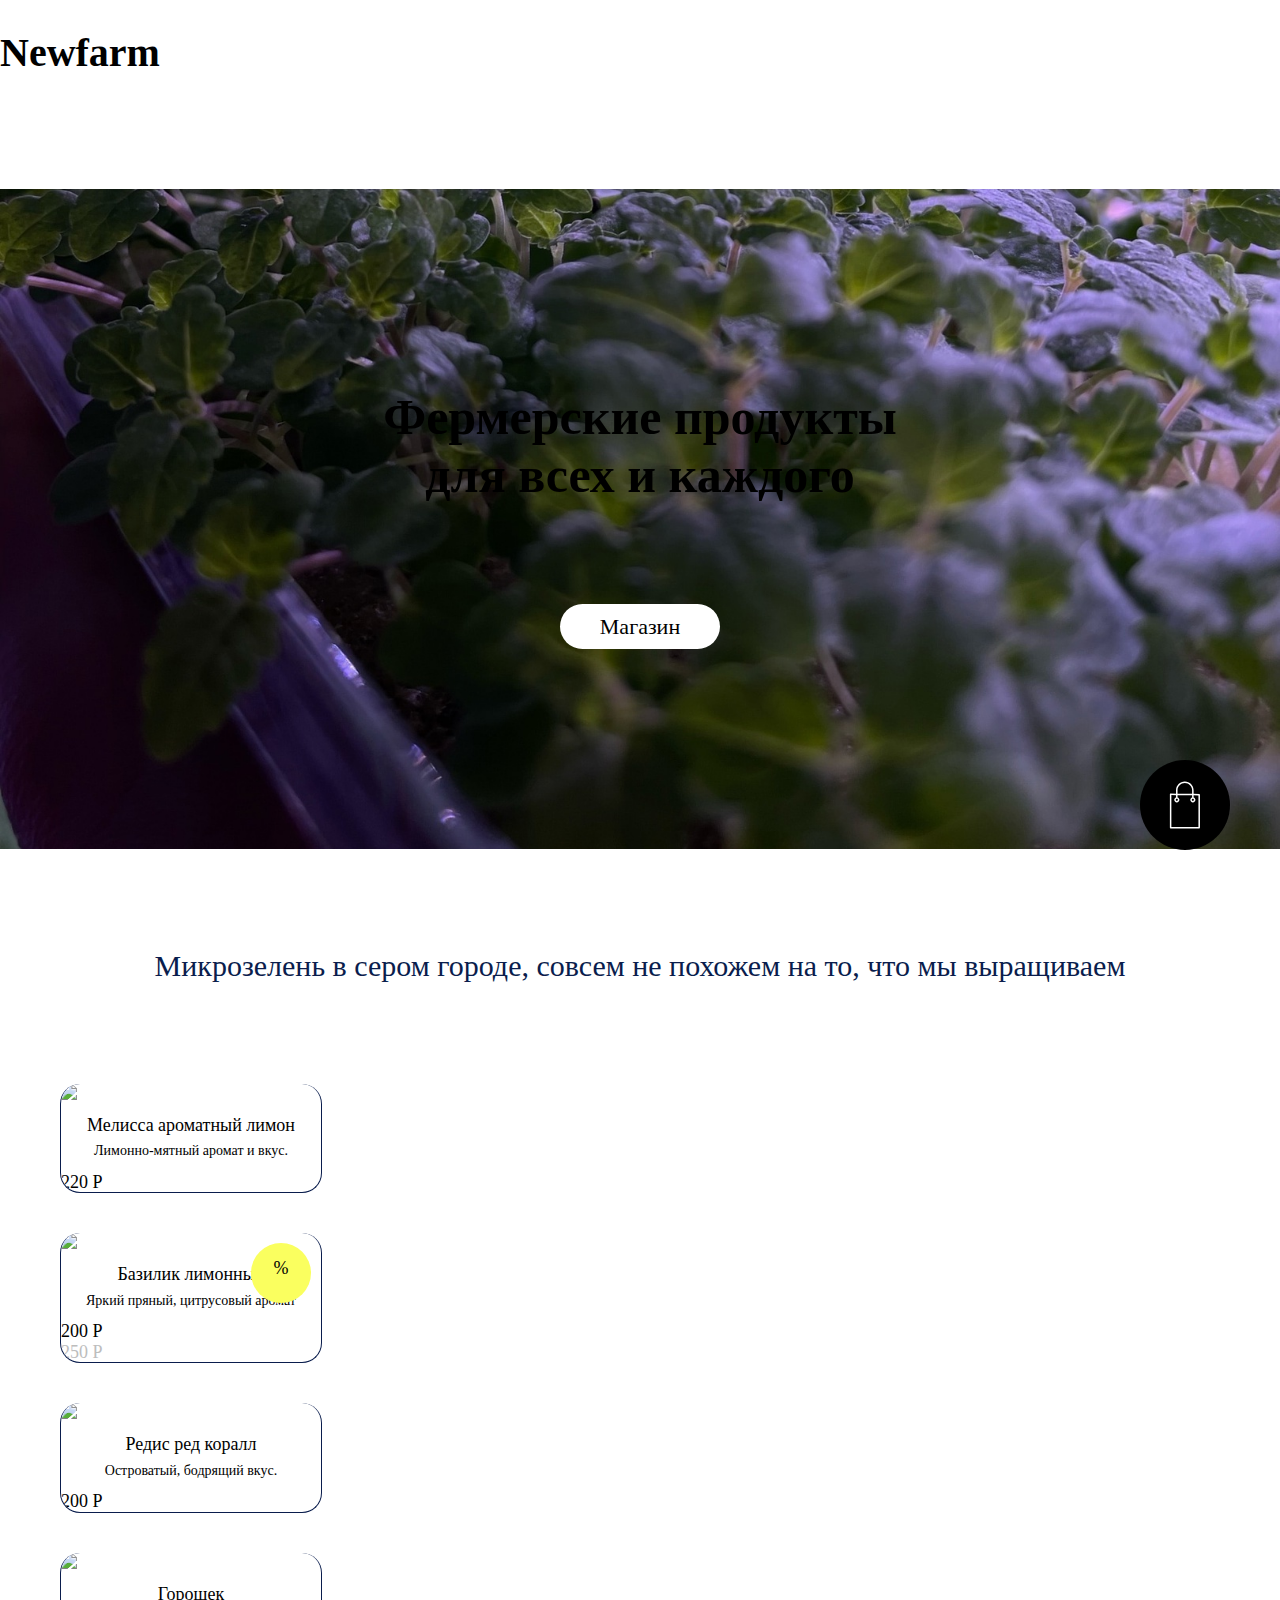
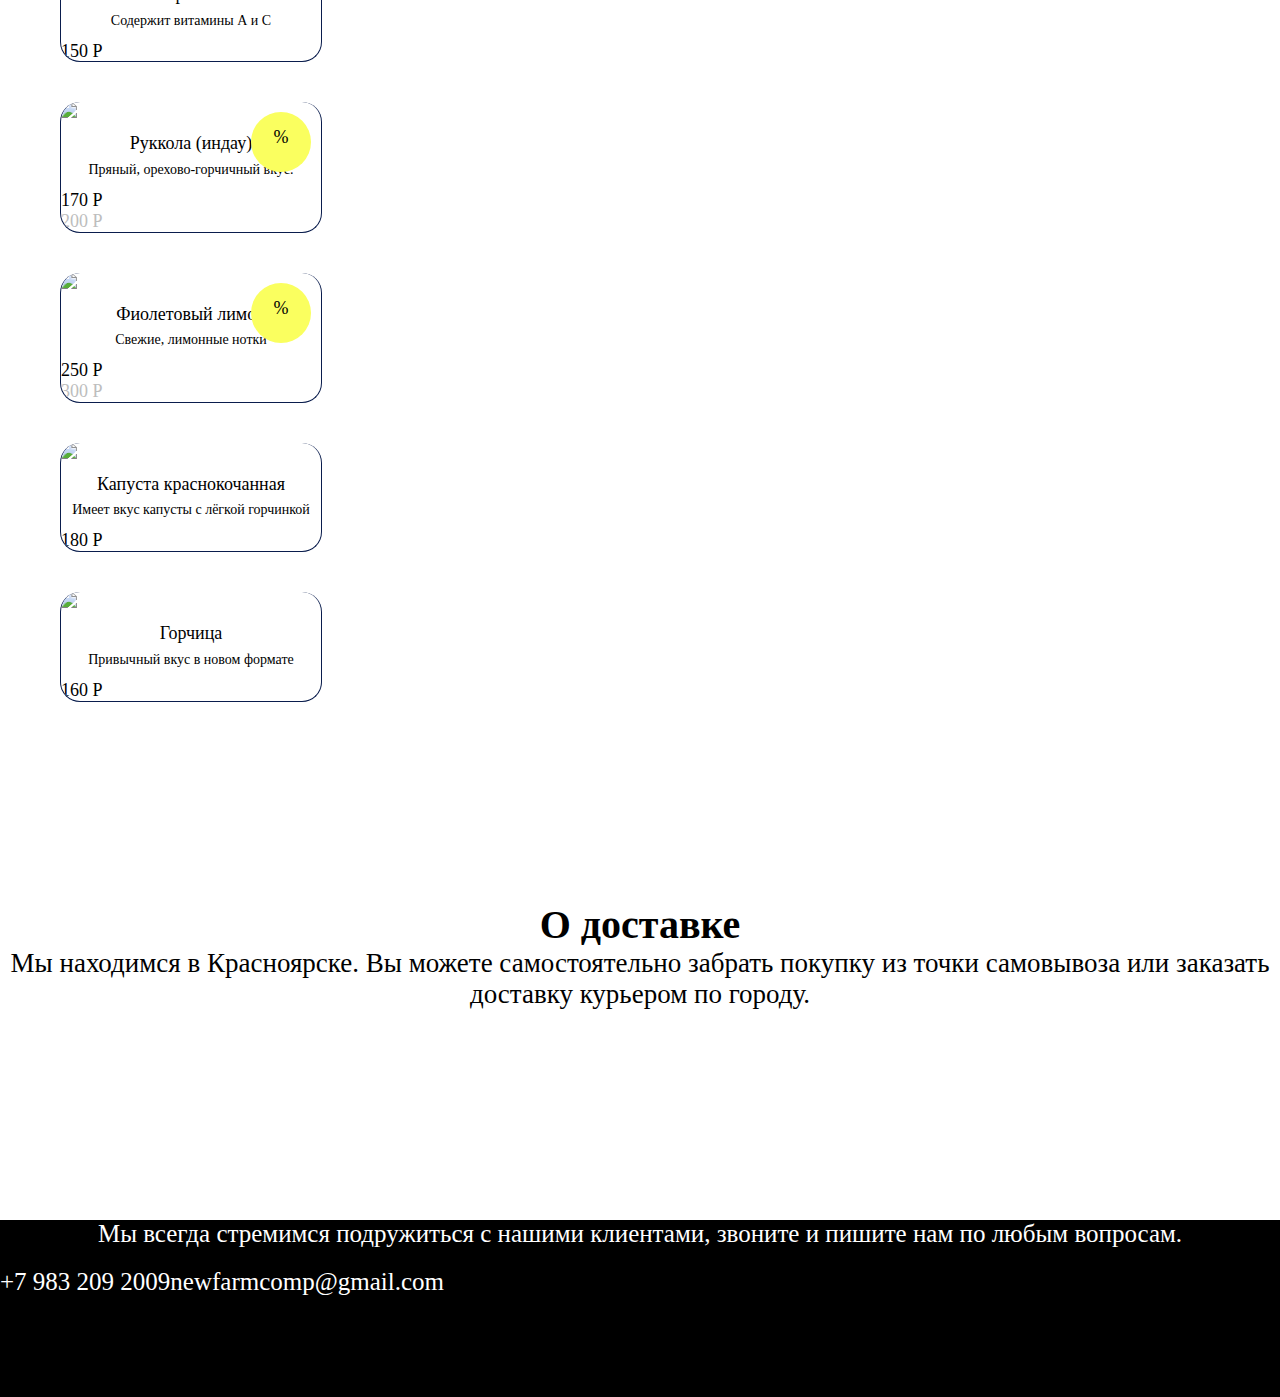
==== Newfarm/index.html @ 65d47ca9 "Initial" ====
<!DOCTYPE html>
<html lang="ru">
<head>
  <meta charset="UTF-8">
  <meta name="viewport" content="width=device-width, initial-scale=1.0">
  <title>Newfarm</title>
  <link rel="stylesheet" href="css/normalize.css">
  <link href="https://cdn.jsdelivr.net/npm/bootstrap@5.3.2/dist/css/bootstrap.min.css" rel="stylesheet" integrity="sha384-T3c6CoIi6uLrA9TneNEoa7RxnatzjcDSCmG1MXxSR1GAsXEV/Dwwykc2MPK8M2HN" crossorigin="anonymous">
  <link rel="stylesheet" href="css/style.css">
  <link rel="stylesheet" href="css/media.css">
  <script defer src="scripts/info.js"></script>
  <script defer src="scripts/cart.js"></script>
</head>
<body>
  <header class="header bg-dark">
    <div class="container d-flex header__container justify-content-between">
      <h2 class="d-flex header__logo text-white">Newfarm</h2>
      <nav class="d-flex header__nav align-self-right">
        <ul class="d-flex header__list row list-unstyled">
          <li class="header__item col-8">
            <a href="tel:+79832092009" class="d-inline-block header__link w-100">+7&nbsp;983&nbsp;209 2009</a>
          </li>
          <li class="header__item col-2">
            <a href="" class="header__link">
              <svg class="header__icon" role="presentation" width="30px" height="30px" viewBox="0 0 100 100" fill="none" xmlns="http://www.w3.org/2000/svg">
                <path fill-rule="evenodd" clip-rule="evenodd" d="M50 100c27.614 0 50-22.386 50-50S77.614 0 50 0 0 22.386 0 50s22.386 50 50 50ZM25 34c.406 19.488 10.15 31.2 27.233 31.2h.968V54.05c6.278.625 11.024 5.216 12.93 11.15H75c-2.436-8.87-8.838-13.773-12.836-15.647C66.162 47.242 71.783 41.62 73.126 34h-8.058c-1.749 6.184-6.932 11.805-11.867 12.336V34h-8.057v21.611C40.147 54.362 33.838 48.304 33.556 34H25Z" fill="#ffffff"></path>
              </svg>
          </a>
        </li>
        <li class="header__item col-2">
          <a href="" class="header__link">
            <svg class="header__icon" role="presentation" width="30px" height="30px" viewBox="0 0 100 100" fill="none" xmlns="http://www.w3.org/2000/svg">
              <path fill-rule="evenodd" clip-rule="evenodd" d="M50 100c27.614 0 50-22.386 50-50S77.614 0 50 0 0 22.386 0 50s22.386 50 50 50Zm21.977-68.056c.386-4.38-4.24-2.576-4.24-2.576-3.415 1.414-6.937 2.85-10.497 4.302-11.04 4.503-22.444 9.155-32.159 13.734-5.268 1.932-2.184 3.864-2.184 3.864l8.351 2.577c3.855 1.16 5.91-.129 5.91-.129l17.988-12.238c6.424-4.38 4.882-.773 3.34.773l-13.49 12.882c-2.056 1.804-1.028 3.35-.129 4.123 2.55 2.249 8.82 6.364 11.557 8.16.712.467 1.185.778 1.292.858.642.515 4.111 2.834 6.424 2.319 2.313-.516 2.57-3.479 2.57-3.479l3.083-20.226c.462-3.511.993-6.886 1.417-9.582.4-2.546.705-4.485.767-5.362Z" fill="#ffffff"></path>
            </svg>
          </a>
        </li>
        </ul>
      </nav>
    </div>
  </header>
  <main>
    <section class="top">
      <div class="container">
        <h1 class="top__head text-white">Фермерские продукты для всех и&nbsp;каждого</h1>
        <button type="button" class="top__btn btn-reset"><a href="#store" class="reset-link">Магазин</a></button>
      </div>
    </section>
    <section id="store" class="store">
      <div class="container">
        <h2 class="store__head">Микрозелень в&nbsp;сером городе, совсем не&nbsp;похожем на&nbsp;то, что мы&nbsp;выращиваем</h2>
        <ul id="storeList" class="d-flex store__list list-unstyled">
          <li id="melisa" class="store__item" onclick="showMelisa()">
            <img src="https://sun4-18.userapi.com/impg/qx-ERsUc8DBpBCkmf-lDL2Ie9TeIsIAp-c8HPQ/T83U3Lmg1To.jpg?size=520x0&quality=90&sign=abf5654674c1c77f038cdfe42f61d676" alt="Фото мелиссы лимонной">
            <h3 class="store__name">Мелисса ароматный лимон</h3>
            <p class="store__descr">Лимонно-мятный аромат и&nbsp;вкус.</p>
            <span class="store__prices d-flex justify-content-center">
              <p class="actual-price">220&nbsp;Р</p>
              <p class="old-price"></p>
            </span>
            <div id="melisaInfo" class="modal">
              <span class="modal-window">
                <h3 class="descriptions__name">Мелисса ароматный лимон</h3>
                <strong class="descriptions__price">220&nbsp;Р</strong>
                <p class="descriptions__descr">Микрозелень мелиссы имеет лимонно-мятный аромат и&nbsp;вкус.</p>
                <p class="descriptions__descr">Она прекрасно подходит для добавления в&nbsp;разные десерты, напитки: лимонады, коктейли, смузи, а&nbsp;также чайные напитки.</p>
                <p class="descriptions__descr">Мелисса прекрасно дополнит рыбные, мясные боюда, блюда из&nbsp;птицы и&nbsp;овощные смеси. Мелисса улучшает пищеварение и&nbsp;обмен веществ. Снимает нервное напряжение и&nbsp;успокаивает. Обладает противовирусными и&nbsp;антибактериальными свойствами.</p>
                <p class="descriptions__descr">Зелень мелиссы лимонной расширяет сосуды и&nbsp;понижает кровяное давление, снижает уровень холестерина.</p>
                <p class="descriptions__descr">Микрозелень мелиссы содержит в&nbsp;себе: эфирное масло, которое обладает успокаивающим эффектом, флавоноиды, органические кислоты, витамины (В1, В2, С, А), железо, калий, марганец, селен, кальций, магний.</p>
                <button onclick="addMelisa()" class="descriptions__add" data-id="melisa">Добавить в корзину</button>
                <button class="btn-close">X</button>
              </span>
              <div class="overlay"></div>
            </div>
          </li>
          <li onclick="showBasil()" class="store__item">
            <span class="sale"><p>%</p></span>
            <img src="https://sun4-19.userapi.com/impg/qjLl23YKXLV4LSeJl59S8MiCSCi59_TjHFCfqA/AOZ7WSkWefw.jpg?size=520x0&quality=90&sign=7df23342c73d43cc0528ef9fcd8f3ee1" alt="Фото базилика">
            <h3 class="store__name">Базилик лимонный</h3>
            <p class="store__descr">Яркий пряный, цитрусовый аромат</p>
            <span class="d-flex justify-content-center store__prices">
              <p class="actual-price">200&nbsp;Р</p>
              <p class="old-price d-inline-block text-decoration-line-through ">250&nbsp;Р</p>
            </span>
            <div id="basilInfo" class="modal">
              <span class="modal-window">
                <h3 class="descriptions__name">Базилик лимонный</h3>
                <strong class="descriptions__price">200&nbsp;Р</strong>
                <p class="descriptions__descr">Базилик лимонный имеет яркий пряный, цитрусовый аромат. Отлично подходит для мясных и&nbsp;рыбных блюд, а&nbsp;также для добавления в&nbsp;салаты. Также можно сочетать с&nbsp;десертами.</p>
                <p class="descriptions__descr">Базилик лимонный можно употреблять при простуде для смягчения кашля и&nbsp;спазмов и&nbsp;укрепления иммунитета. Он&nbsp;облегчает лечение воспалительных процессов.</p>
                <p class="descriptions__descr">Базилик лимонный употребляют для снижения мышечных спазмов, для выведения токсинов из&nbsp;организма. Он&nbsp;стимулирует выработку коллагена и&nbsp;укрепляет хрящевую ткань.</p>
                <p class="descriptions__descr">При употреблении зелени базилика лимонного улучшается состояние сердечно-сосудистой системы, ЖКТ.
                  Усиливается обмен веществ, тонизируется
                  весь организм в&nbsp;целом, снижается
                  холестерин.</p>
                <p class="descriptions__descr">Иногда базилик лимонный используют как ароматную траву для приготовления чая и других напитков.</p>
                <p class="descriptions__descr">Полезные элементы внутри:</p>
                <p class="descriptions__descr">Эфирные масла, витамины (В1, B2, B5, B9, A, C, E, K, PP, ); минералы (калий, кальций, медь, фосфор, натрий, железо, марганец, селен)</p>
                <button class="descriptions__add" onclick="addBasil()">Добавить в корзину</button>
                <button class="btn-close">X</button>
              </span>
              <div class="overlay"></div>
            </div>
          </li>
          <li onclick="showRadis()" class="store__item">
            <img src="https://sun4-19.userapi.com/impg/QV1YDwHZUL9XmSrEFgGzW7TnNKYuqjOlRthwsA/gnExD1S_pFw.jpg?size=520x0&quality=90&sign=1d81f14dd3f9f2d41f6de5a63bd2d25d" alt="Фото Редиса ред коралл">
            <h3 class="store__name">Редис ред коралл</h3>
            <p class="store__descr">Островатый, бодрящий вкус.</p>
            <span class="d-flex store__prices justify-content-center">
              <p class="actual-price d-inline-block">200&nbsp;Р</p>
              <p class="old-price d-inline-block text-decoration-line-through"></p>
            </span>
            <div id="radisInfo" class="modal">
              <span class="modal-window">
                <h3 class="descriptions__name">Редис ред коралл</h3>
                <strong class="descriptions__price">200&nbsp;Р</strong>
                <p class="descriptions__descr">Ярко красная микрозелень Редиса Ред Коралл станет великолепным дополнением к&nbsp;любому блюду.</p>
                <p class="descriptions__descr">Она положительно влияет на&nbsp;нервную систему, стабилизирует уровень сахара в&nbsp;крови и&nbsp;помогает пищеварению. Стимулирует мозговую активность, очищает почки и&nbsp;печень, способствует похудению.</p>
                <p class="descriptions__descr">Редис ред коралл оказывает иммуностимулирующее и&nbsp;противовоспалительное действие благодаря высокому содержанию аскорбиновой кислоты. Также он&nbsp;замедляет процессы старения, повышает сопротивляемость организма вирусным и&nbsp;простудным заболеваниям.</p>
                <p class="descriptions__descr">Данная микрозелень благотворно влияет на&nbsp;сердечно-сосудистую систему. Снижает повышенное артериальное давление. Улучшает состояние кожи. Выводит шлаки и&nbsp;токсины.</p>
                <p class="descriptions__descr">Витамины:</p>
                <p class="descriptions__descr">В1, В2, В5, В6, В9, бета-каротин, К, С, PP.</p>
                <p class="descriptions__descr">Микро и&nbsp;макроэлементы: кремний, кальций, медь, фосфор, магний, цинк, делезо, молибден.</p>
                <button class="descriptions__add" onclick="addRadish()">Добавить в корзину</button>
                <button class="btn-close">X</button>
              </span>
              <div class="overlay"></div>
            </div>
          </li>
          <li id="pea" onclick="showPea()" class="store__item">
            <img src="https://sun4-21.userapi.com/impg/okjba9crmMM9uIWlMX29Okw3nE2k9M8aMHdP5w/qlHOBZQeSP4.jpg?size=520x0&quality=90&sign=ed9b1f99e632037c0346208cd627137c" alt="Фото гороха">
            <h3 class="store__name">Горошек</h3>
            <p class="store__descr">Содержит витамины&nbsp;А и&nbsp;С</p>
            <span class="store__prices d-flex justify-content-center">
              <p class="actual-price d-inline-block">150&nbsp;Р</p>
              <p class="old-price d-inline-block text-decoration-line-through"></p>
            </span>
            <div id="peaInfo" class="modal">
              <span class="modal-window">
                <h3 class="descriptions__name">Горошек</h3>
                <strong class="descriptions__price">150&nbsp;Р</strong>
                <p class="descriptions__descr">Микрозелень гороха содержит витамины&nbsp;А и&nbsp;С, фолиевую кислоту, каротин и&nbsp;антиоксиданты. Потребление данной микрозелени с&nbsp;мощным составом микро и&nbsp;макроэлементов&nbsp;&mdash; хорошая профилактика против рака.
                  Микрозелень гороха богата клетчаткой и&nbsp;низкокалорийна, поэтому станет здоровым и&nbsp;полезным дополнением рациона во&nbsp;время похудения.</p>
                <button class="descriptions__add" onclick="addPea()">Добавить в корзину</button>
                <button class="btn-close">X</button>
              </span>
              <div class="overlay"></div>
            </div>
          </li>
          <li onclick="showIndau()" id="indau" class="store__item">
            <span class="sale"><p>%</p></span>
            <img src="https://sun4-22.userapi.com/impg/B8761jaHwNqfmuYAT5tBlsG1YBksE1k7MoOo7A/LKEoalhbrv0.jpg?size=520x0&quality=90&sign=ae98b7704af2a3c697b68953c01a97a4" alt="Фото рукколы">
            <h3 class="store__name">Руккола (индау)</h3>
            <p class="store__descr">Пряный, орехово-горчичный вкус.</p>
            <span class="store__prices d-flex justify-content-center">
              <p class="actual-price d-inline-block">170&nbsp;Р</p>
              <p class="old-price d-inline-block text-decoration-line-through">200&nbsp;Р</p>
            </span>
            <div id="indauInfo" class="modal">
              <span class="modal-window">
                <h3 class="descriptions__name">Руккола (индау)</h3>
                <strong class="descriptions__price">170&nbsp;Р</strong>
                <p class="descriptions__descr">Данная микрозелень содержит витамины А, В, С, Е, К, микроэлементы магний, медь, цинк, селен, железо, натрий, кальций, калий, марганец, фосфор, йод, селен, флавоноиды, эфирные масла, жирные кислоты Омега&nbsp;3, 6, 9. Способствует выведению холестерина и&nbsp;повышению уровня гемоглобина.</p>
                <p class="descriptions__descr">Руккола очень нежная и&nbsp;душистая, с&nbsp;пряным, орехово-горчичным вкусом. Является отличной добавкой к&nbsp;мясным, рыбным блюдам и&nbsp;салатам.</p>
                <button class="descriptions__add" onclick="addIndau()">Добавить в корзину</button>
                <button class="btn-close">X</button>
              </span>
              <div class="overlay"></div>
            </div>
          </li>
          <li onclick="showVioletLimon()" id="violetLimon" class="store__item">
            <span class="sale"><p>%</p></span>
            <img src="https://sun4-19.userapi.com/impg/th8p_YF2fYt9nWFDqcymVqrINf8RDQ7ui1-eSA/V9qkmpdO4wc.jpg?size=520x0&quality=90&sign=9e6ebec1d5ab933f0b39a06a7ad5ae78" alt="Фото фиолетового лимона">
            <h3 class="store__name">Фиолетовый лимон</h3>
            <p class="store__descr">Свежие, лимонные нотки</p>
            <span class="store__prices d-flex justify-content-center">
              <p class="actual-price d-inline-block">250&nbsp;Р</p>
              <p class="old-price d-inline-block text-decoration-line-through">300&nbsp;Р</p>
            </span>
            <div id="violetLimonInfo" class="modal">
              <span class="modal-window">
                <h3 class="descriptions__name">Фиолетовый лимон</h3>
                <strong class="descriptions__price">250&nbsp;Р</strong>
                <p class="descriptions__descr">Это необычная смесь проростков базилика с&nbsp;терпким, пряным вкусом. Данная микрозелень обладает контрастным вкусом и&nbsp;свежими, лимонными нотками. Является источником антиоксидантов, витаминов и&nbsp;эфирных масел.</p>
                <p class="descriptions__descr">Необычное украшение для привычных блюд добавит новизны в&nbsp;ваш рацион.</p>
                <button class="descriptions__add" onclick="addVioletLimon()">Добавить в корзину</button>
                <button class="btn-close">X</button>
              </span>
              <div class="overlay"></div>
            </div>
          </li>
          <li onclick="showRedCabbage()" id="redCabbage" class="store__item">
            <img src="https://sun4-18.userapi.com/impg/O74CtDgdGb7TeV58zNhP5Vkuo2e5mUv7TMHgmA/lWZqGl5gY3E.jpg?size=520x0&quality=90&sign=3501ff3b8b6cdcfec103a02a296b9b39" alt="Фото капусты краснокочанной">
            <h3 class="store__name">Капуста краснокочанная</h3>
            <p class="store__descr">Имеет вкус капусты с&nbsp;лёгкой горчинкой</p>
            <span class="store__prices d-flex justify-content-center">
              <p class="actual-price d-inline-block">180&nbsp;Р</p>
              <p class="old-price d-inline-block text-decoration-line-through"></p>
            </span>
            <div id="redCabbageInfo" class="modal">
              <span class="modal-window">
                <h3 class="descriptions__name">Капуста краснокочанная</h3>
                <strong class="descriptions__price">180&nbsp;Р</strong>
                <p class="descriptions__descr">Микрозелень краснокочанная капуста имеет ярко-фиолетовые стебли и&nbsp;тёмно-зелёные листья. Имеет вкус капусты с&nbsp;лёгкой горчинкой.</p>
                <p class="descriptions__descr">Данная микрозелень улучшает пищеварение, тонизирует организм, снижает кровяное давление.</p>
                <p class="descriptions__descr">Горьковатый вкус капусте дают глюкозинолаты, которые препятствуют делению раковых клеток.</p>
                <p class="descriptions__descr">Снижает уровень триглициридов в&nbsp;печени, снижая риск развития атеросклероза. Микрозелень краснокочанной капусты является антибактериальным средством и&nbsp;заживляет слизистую желудка при язвах, травмах, эрозиях.</p>
                <p class="descriptions__descr">Капуста красная содержит в&nbsp;себе каротин, витамины С, К1, Е, фитонциды, токоферол, лютеин. Минералы: железо, магний, калий.</p>
                <button class="descriptions__add" onclick="addRedCabbage()">Добавить в корзину</button>
                <button class="btn-close">X</button>
              </span>
              <div class="overlay"></div>
            </div>
          </li>
          <li onclick="showMustard()" id="mustard" class="store__item">
            <img src="https://sun4-17.userapi.com/impg/-LhFDHBBbjml-yOSryDA0ic2D5RKXCi2iUtW8w/NqvPAEKvYlQ.jpg?size=520x0&quality=90&sign=88b844534960d3a24e17815c91642d07" alt="Фото горчицы">
            <h3 class="store__name">Горчица</h3>
            <p class="store__descr">Привычный вкус в&nbsp;новом формате</p>
            <span class="store__prices d-flex justify-content-center">
              <p class="actual-price d-inline-block">160&nbsp;Р</p>
              <p class="old-price"></p>
            </span>
            <div id="mustardInfo" class="modal">
              <span class="modal-window">
                <h3 class="descriptions__name">Горчица</h3>
                <strong class="descriptions__price">160&nbsp;Р</strong>
                <p class="descriptions__descr">Горчица укрепляет иммунитет и&nbsp;стенки сосудов. Способствует похудению, ускоряет метаболизм. Повышает выносливость и&nbsp;силу организма.</p>
                <p class="descriptions__descr">Является отличным антиоксидантом, улучшает пищеварение.</p>
                <p class="descriptions__descr">Горчица содержит в&nbsp;себе:</p>
                <p class="descriptions__descr">Витамины А, В1, В2, Е, бета-каротин. Макро и&nbsp;микроэлементы: кальций, калий, железо, натрий, магний, фосфор.</p>
                <p class="descriptions__descr">Горчица имеет островатый, бодрящий вкус. Она прекрасно дополнит мясные и&nbsp;рыбные блюда и&nbsp;станет натуральной заменой привычным приправам.</p>
                <button class="descriptions__add" onclick="addMustard()">Добавить в корзину</button>
                <button class="btn-close">X</button>
              </span>
              <div class="overlay"></div>
            </div>
          </li>
        </ul>
      </div>
    </section>
    <section class="delivery">
      <div class="container">
        <h2 class="delivery__head">О доставке</h2>
        <p class="delivery__descr">
          Мы&nbsp;находимся в&nbsp;Красноярске. 
          Вы&nbsp;можете самостоятельно забрать покупку из&nbsp;точки самовывоза или заказать доставку курьером по&nbsp;городу.
        </p>
      </div>
    </section>
    <section class="cart">    
        <a href="cart.html" class="cart-icon">
          <svg class="cart-svg" version="1.1" id="Layer_1" xmlns="http://www.w3.org/2000/svg" xmlns:xlink="http://www.w3.org/1999/xlink" x="0px" y="0px" viewBox="0 0 100.353 100.353" style="enable-background:new 0 0 100.353 100.353;" xml:space="preserve">
            <path fill="white" d="M78.68,27.971l-11.23-0.125v-7.359c0-9.725-7.913-17.636-17.638-17.636c-9.724,0-17.635,7.912-17.635,17.636v6.965
              l-10.823-0.121c-0.41,0.009-0.787,0.152-1.071,0.434c-0.285,0.282-0.445,0.666-0.445,1.066v66.818c0,0.829,0.671,1.5,1.5,1.5h57.327
              c0.829,0,1.5-0.671,1.5-1.5V29.472C80.164,28.65,79.502,27.981,78.68,27.971z M35.177,20.487c0-8.07,6.565-14.636,14.635-14.636
              c8.071,0,14.638,6.566,14.638,14.636v7.325l-29.273-0.327V20.487z M77.164,94.149H22.837V30.348l9.34,0.104v4.493
              c-2.069,0.677-3.579,2.603-3.579,4.896c0,2.853,2.321,5.173,5.173,5.173s5.173-2.321,5.173-5.173c0-2.362-1.601-4.338-3.768-4.955
              v-4.4l29.273,0.327v4.103c-2.118,0.648-3.673,2.598-3.673,4.925c0,2.853,2.321,5.173,5.173,5.173s5.173-2.321,5.173-5.173
              c0-2.327-1.555-4.278-3.673-4.925v-4.069l9.714,0.109v63.193H77.164z M33.771,37.668c1.198,0,2.173,0.975,2.173,2.173
              s-0.975,2.173-2.173,2.173s-2.173-0.975-2.173-2.173S32.573,37.668,33.771,37.668z M65.95,37.668c1.198,0,2.173,0.975,2.173,2.173
              s-0.975,2.173-2.173,2.173s-2.173-0.975-2.173-2.173S64.752,37.668,65.95,37.668z"/>
          </svg>
        </a>
    </section>
  </main>
  <footer class="footer">
    <div class="container">
      <h3 class="footer__head">Контакты</h3>
      <p class="footer__descr">
        Мы всегда стремимся подружиться с нашими клиентами, звоните и пишите нам по любым вопросам.
      </p>
      <a href="tel:+79832092009" class="footer__phone d-block">+7&nbsp;983&nbsp;209 2009</a>
      <a href="mailto:newfarmcomp@gmail.com" class="footer__mail d-block">newfarmcomp@gmail.com</a>
    </div>
  </footer>
</body>
</html>
---- Newfarm/css/style.css ----
html {
  box-sizing: border-box;
}

body {
  font-size: 0;
}

* {
  margin: 0;
  padding: 0;
}

.btn-reset {
  border: none;
  background-color: transparent;
}

/*header*/

.header__logo {
  padding: 30px 0;
  font-size: 40px;
}

.header__nav {
  height: fit-content;
  align-self: center;
}

.header__list {
  height: fit-content;
  margin: 0;
}

.header__item {
  height: fit-content;
}

.header__link {
  display: inline-flex;
  text-decoration: none;
  font-size: 20px;
  color: white;
}

/*top*/

.top {
  padding-bottom: 200px;
  margin-bottom: 100px;
  background-image: url('../img/slide1.jpg');
  background-size: cover;
  background-position: 0 -900px;
  background-repeat: no-repeat;
}

.top__head {
  max-width: 600px;
  text-align: center;
  padding-top: 200px;
  margin: 0 auto;
  margin-bottom: 100px;
  font-size: 50px;
}

.top__btn {
  display: flex;
  padding: 10px 40px;
  margin: 0 auto;
  font-size: 22px;
  font-weight: 500;
  background-color: white;
  border-radius: 100px;
}

.reset-link {
  text-decoration: none;
  color: inherit;
}

/*store*/

.store {
  margin-bottom: 200px;
}

.store__head {
  margin-bottom: 100px;
  text-align: center;
  font-size: 30px;
  font-weight: 400;
  color: #0a1d4d;
}

.store__list {
  max-width: 1160px;
  flex-wrap: wrap;
  gap: 40px;
  margin: 0 auto;
}

.store__item {
  position: relative;
  max-width: 260px;
  width: 100%;
  margin-bottom: 40px;
  border-radius: 20px;
  border-left: 1px solid #0a1d4d;
  border-bottom: 1px solid #0a1d4d;
  border-right: 1px solid #0a1d4d;
  overflow: hidden;
}

.store__item img {
  width: 260px;
  height: 275px;
}

.store__name {
  padding-top: 15px;
  margin-bottom: 8px;
  text-align: center;
  font-size: 18px;
  font-weight: 500;
}

.store__descr {
  margin-bottom: 12px;
  font-size: 14px;
  text-align: center;
}

.actual-price {
  max-width: fit-content;
  font-size: 18px;
}

.old-price {
  font-size: 18px;
  color: #bdbdbd;
}

.store__prices {
  flex-wrap: nowrap;
  gap: 10px;
}

.sale {
  position: absolute;
  display: table-cell;
  top: 10px;
  right: 10px;
  width: 60px;
  height: 60px;
  font-size: 18px;
  border-radius: 50px;
  background-color: rgb(250, 255, 95);
}

.sale p {
  margin: 0;
  padding: 15px;
  vertical-align: middle;
  height: fit-content;
  text-align: center;
}

.delivery {
  margin-bottom: 210px;
}

.delivery__head {
  font-size: 40px;
  text-align: center;
}

.delivery__descr {
  font-size: 27px;
  text-align: center;
}

/*footer*/

.footer {
  padding-bottom: 100px;
  background-color: #000;
}

.footer__descr {
  margin-bottom: 20px;
  text-align: center;
  font-size: 25px;
  color: white;
}

.footer__phone {
  margin-bottom: 20px;
  text-align: center;
  text-decoration: none;
  font-size: 25px;
  color: white;
}

.footer__mail {
  text-align: center;
  text-decoration: none;
  font-size: 25px;
  color: white;
}

.modal {
  position: fixed;
  top: 0;
  left: 0;
  width: 100%;
  display: none;
  align-items: center;
  justify-content: center;
}

.modal .overlay {
  position: absolute;
  top: 0;
  left: 0;
  width: 100%;
  height: 100%;
  background: #000;
  opacity: 0.7;
  z-index: 0;
}

.modal-window {
  position: relative;
  z-index: 2;
  width: 90%;
  padding: 30px;
  border-radius: 16px;
  box-shadow: 0 10px 15px rgba(0, 0, 0, 0.4);
  background-color: #fff;
}

.btn-close {
  position: absolute;
  right: 20px;
  top: 20px;
  font-size: 18px;
  border: none;
  background: none;
  opacity: 0.7;
}

.btn-close:hover {
  opacity: 1;
}

.show {
  display: flex;
}

.descriptions__name {
  padding-top: 15px;
  margin-bottom: 8px;
  text-align: center;
  font-size: 40px;
  font-weight: 500;
}

.descriptions__price {
  display: block;
  font-size: 30px;
  font-weight: 600;
  text-align: center;
}

.descriptions__descr {
  font-size: 20px;
}

.descriptions__add {
  display: flex;
  margin: 0 auto;
  font-size: 15px;
  padding: 10px;
  color: white;
  background: #000;
}

/*basket*/

.backet__table {
  display: none;
}

.btn-buy {
  font-size: 16px;
  background-color: greenyellow;
  color: #000;
}

/*cart icon*/

.cart-icon {
  position: fixed;
  right: 50px;
  bottom: 50px;
  display: flex;
  padding: 20px;
  border-radius: 100px;
  background-color: #000;
}

.cart-svg {
  width: 50px;
}
---- Newfarm/css/media.css ----
@media (max-width: 1200px) {
  .top {
    padding-bottom: 50px;
  }

  .top__head {
    padding-top: 150px;
    margin-bottom: 50px;
  }

  .top__btn {
    display: none;
  }

  .store__item {
    margin-bottom: 0;
  }

  .descriptions__name {
    font-size: 25px;
  }

  .descriptions__price {
    font-size: 20px;
  }

  .descriptions__descr {
    font-size: 12px;
  }
}

@media (max-width: 992px) {

  .top {
    background-position-y: -790px;
  }

  .top__head {
    padding-top: 30px;
    margin-bottom: 20px;
  }
  
  .store__list {
    max-width: 560px;
  }
}

@media (max-width: 768px) {

  .top__head {
    font-size: 40px;
  }

  .store__list {
    max-width: 260px;
  }
}

@media (max-width: 686px) {
  .top {
    background-position-y: -460px;
  }
}

@media (max-width: 480px) {
  .header__container {
    flex-direction: column;
  }

  .header__logo {
    justify-content: center;
    font-size: 30px;
    padding: 10px 0;
  }

  .header__list {
    padding-bottom: 10px;
  }

  .header__link {
    font-size: 15px;
  }

  .top {
    background-position-y: -250px;
  }

  .top__head {
    font-size: 30px;
    font-weight: 500;
  }

  .store__head {
    font-size: 25px;
  }

  .delivery {
    margin-bottom: 100px;
  }

  .delivery__head {
    font-size: 30px;
  }

  .delivery__descr {
    font-size: 20px;
  }

  .footer__descr {
    font-size: 20px;
  }

  .footer__phone {
    font-size: 20px;
  }

  .footer__mail {
    font-size: 20px;
  }
}

@media (max-width: 320px) {
  .top {
    background-position-y: -135px;
  }
}
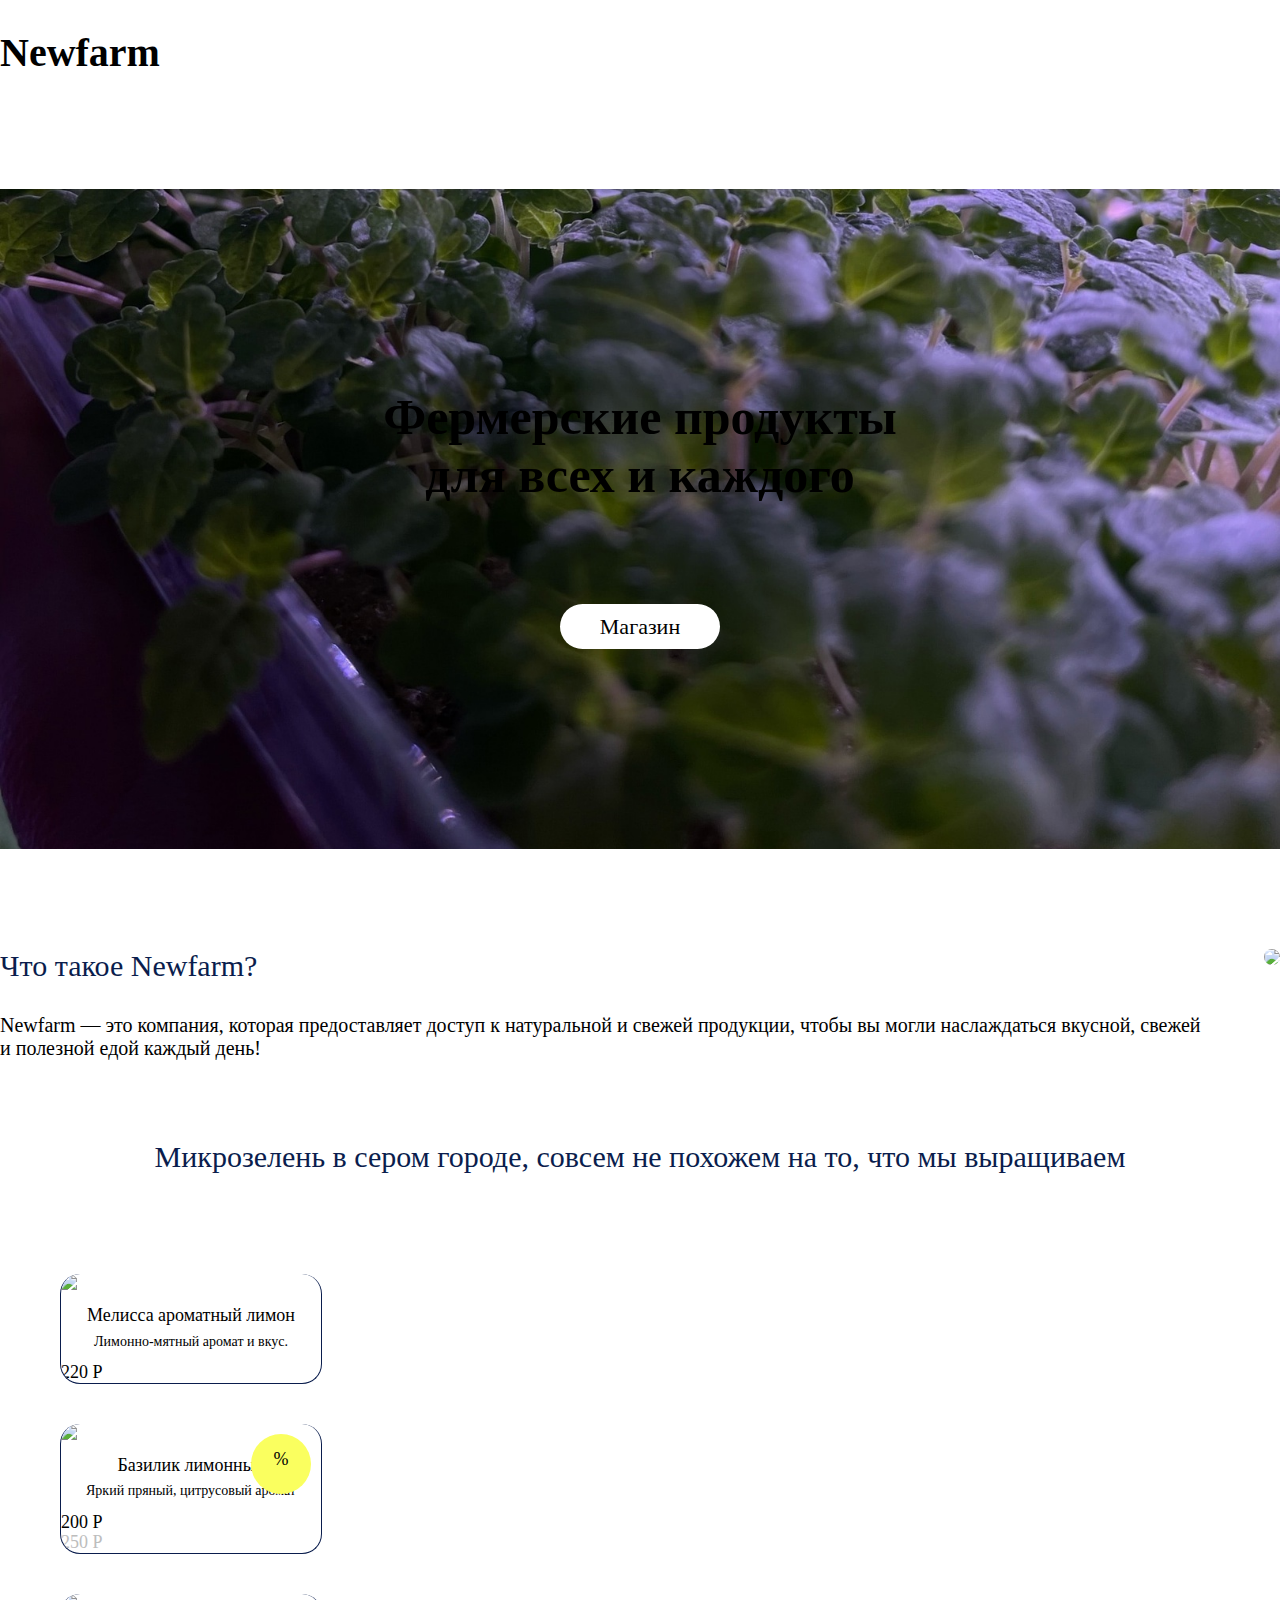
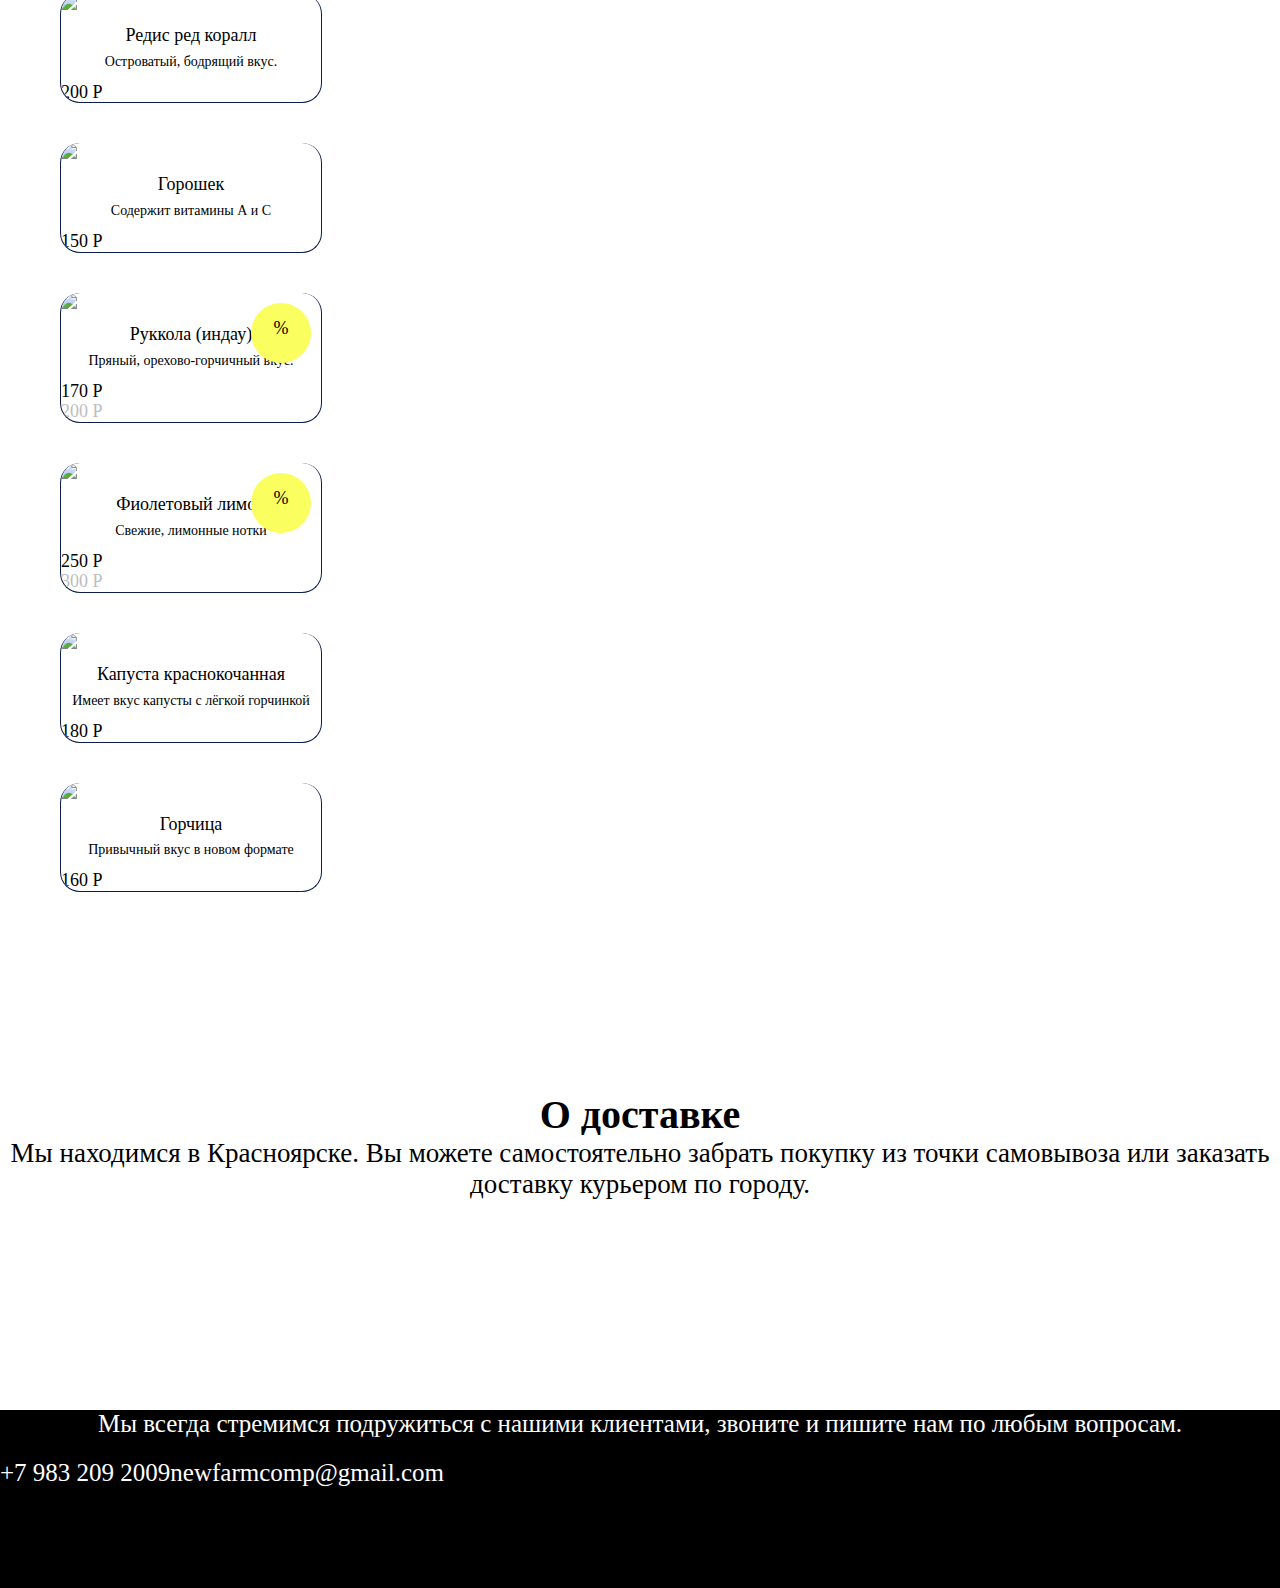
==== commit 9fde24ab: "extra descr with pop ups" ====
--- a/Newfarm/index.html
+++ b/Newfarm/index.html
@@ -9,7 +9,7 @@
   <link rel="stylesheet" href="css/style.css">
   <link rel="stylesheet" href="css/media.css">
   <script defer src="scripts/info.js"></script>
-  <script defer src="scripts/cart.js"></script>
+  <!--<script defer src="scripts/cart.js"></script>-->
 </head>
 <body>
   <header class="header bg-dark">
@@ -45,6 +45,19 @@
         <button type="button" class="top__btn btn-reset"><a href="#store" class="reset-link">Магазин</a></button>
       </div>
     </section>
+    <section class="about">
+      <div class="container">
+        <div class="about__row">
+          <div class="col">
+            <h2 class="about__head">Что такое Newfarm?</h2>
+            <p class="about__descr">Newfarm&nbsp;&mdash; это компания, которая предоставляет доступ к&nbsp;натуральной и&nbsp;свежей продукции, чтобы вы&nbsp;могли наслаждаться вкусной, свежей и&nbsp;полезной едой каждый день!</p>
+          </div>
+          <div class="sec-col col">
+            <img class="about__pic" src="https://sun78-1.userapi.com/impg/QyQHi2bnmmVQZcVEu_3LzceAEKYf8T0WbzoS4g/zf7a7WycTxE.jpg?size=1040x0&quality=90&sign=ce6bc2a0de4a71e0da0007c3d4d872f1" alt="Изображение товаров Newfarm">
+          </div>
+        </div>
+      </div>
+    </section>
     <section id="store" class="store">
       <div class="container">
         <h2 class="store__head">Микрозелень в&nbsp;сером городе, совсем не&nbsp;похожем на&nbsp;то, что мы&nbsp;выращиваем</h2>
@@ -66,7 +79,7 @@
                 <p class="descriptions__descr">Мелисса прекрасно дополнит рыбные, мясные боюда, блюда из&nbsp;птицы и&nbsp;овощные смеси. Мелисса улучшает пищеварение и&nbsp;обмен веществ. Снимает нервное напряжение и&nbsp;успокаивает. Обладает противовирусными и&nbsp;антибактериальными свойствами.</p>
                 <p class="descriptions__descr">Зелень мелиссы лимонной расширяет сосуды и&nbsp;понижает кровяное давление, снижает уровень холестерина.</p>
                 <p class="descriptions__descr">Микрозелень мелиссы содержит в&nbsp;себе: эфирное масло, которое обладает успокаивающим эффектом, флавоноиды, органические кислоты, витамины (В1, В2, С, А), железо, калий, марганец, селен, кальций, магний.</p>
-                <button onclick="addMelisa()" class="descriptions__add" data-id="melisa">Добавить в корзину</button>
+                <!--<button onclick="addMelisa()" class="descriptions__add" data-id="melisa">Добавить в корзину</button>-->
                 <button class="btn-close">X</button>
               </span>
               <div class="overlay"></div>
@@ -95,7 +108,7 @@
                 <p class="descriptions__descr">Иногда базилик лимонный используют как ароматную траву для приготовления чая и других напитков.</p>
                 <p class="descriptions__descr">Полезные элементы внутри:</p>
                 <p class="descriptions__descr">Эфирные масла, витамины (В1, B2, B5, B9, A, C, E, K, PP, ); минералы (калий, кальций, медь, фосфор, натрий, железо, марганец, селен)</p>
-                <button class="descriptions__add" onclick="addBasil()">Добавить в корзину</button>
+                <!--<button class="descriptions__add" onclick="addBasil()">Добавить в корзину</button>-->
                 <button class="btn-close">X</button>
               </span>
               <div class="overlay"></div>
@@ -120,7 +133,7 @@
                 <p class="descriptions__descr">Витамины:</p>
                 <p class="descriptions__descr">В1, В2, В5, В6, В9, бета-каротин, К, С, PP.</p>
                 <p class="descriptions__descr">Микро и&nbsp;макроэлементы: кремний, кальций, медь, фосфор, магний, цинк, делезо, молибден.</p>
-                <button class="descriptions__add" onclick="addRadish()">Добавить в корзину</button>
+                <!--<button class="descriptions__add" onclick="addRadish()">Добавить в корзину</button>-->
                 <button class="btn-close">X</button>
               </span>
               <div class="overlay"></div>
@@ -140,7 +153,7 @@
                 <strong class="descriptions__price">150&nbsp;Р</strong>
                 <p class="descriptions__descr">Микрозелень гороха содержит витамины&nbsp;А и&nbsp;С, фолиевую кислоту, каротин и&nbsp;антиоксиданты. Потребление данной микрозелени с&nbsp;мощным составом микро и&nbsp;макроэлементов&nbsp;&mdash; хорошая профилактика против рака.
                   Микрозелень гороха богата клетчаткой и&nbsp;низкокалорийна, поэтому станет здоровым и&nbsp;полезным дополнением рациона во&nbsp;время похудения.</p>
-                <button class="descriptions__add" onclick="addPea()">Добавить в корзину</button>
+                <!--<button class="descriptions__add" onclick="addPea()">Добавить в корзину</button>-->
                 <button class="btn-close">X</button>
               </span>
               <div class="overlay"></div>
@@ -161,7 +174,7 @@
                 <strong class="descriptions__price">170&nbsp;Р</strong>
                 <p class="descriptions__descr">Данная микрозелень содержит витамины А, В, С, Е, К, микроэлементы магний, медь, цинк, селен, железо, натрий, кальций, калий, марганец, фосфор, йод, селен, флавоноиды, эфирные масла, жирные кислоты Омега&nbsp;3, 6, 9. Способствует выведению холестерина и&nbsp;повышению уровня гемоглобина.</p>
                 <p class="descriptions__descr">Руккола очень нежная и&nbsp;душистая, с&nbsp;пряным, орехово-горчичным вкусом. Является отличной добавкой к&nbsp;мясным, рыбным блюдам и&nbsp;салатам.</p>
-                <button class="descriptions__add" onclick="addIndau()">Добавить в корзину</button>
+                <!--<button class="descriptions__add" onclick="addIndau()">Добавить в корзину</button>-->
                 <button class="btn-close">X</button>
               </span>
               <div class="overlay"></div>
@@ -182,7 +195,7 @@
                 <strong class="descriptions__price">250&nbsp;Р</strong>
                 <p class="descriptions__descr">Это необычная смесь проростков базилика с&nbsp;терпким, пряным вкусом. Данная микрозелень обладает контрастным вкусом и&nbsp;свежими, лимонными нотками. Является источником антиоксидантов, витаминов и&nbsp;эфирных масел.</p>
                 <p class="descriptions__descr">Необычное украшение для привычных блюд добавит новизны в&nbsp;ваш рацион.</p>
-                <button class="descriptions__add" onclick="addVioletLimon()">Добавить в корзину</button>
+                <!--<button class="descriptions__add" onclick="addVioletLimon()">Добавить в корзину</button>-->
                 <button class="btn-close">X</button>
               </span>
               <div class="overlay"></div>
@@ -205,7 +218,7 @@
                 <p class="descriptions__descr">Горьковатый вкус капусте дают глюкозинолаты, которые препятствуют делению раковых клеток.</p>
                 <p class="descriptions__descr">Снижает уровень триглициридов в&nbsp;печени, снижая риск развития атеросклероза. Микрозелень краснокочанной капусты является антибактериальным средством и&nbsp;заживляет слизистую желудка при язвах, травмах, эрозиях.</p>
                 <p class="descriptions__descr">Капуста красная содержит в&nbsp;себе каротин, витамины С, К1, Е, фитонциды, токоферол, лютеин. Минералы: железо, магний, калий.</p>
-                <button class="descriptions__add" onclick="addRedCabbage()">Добавить в корзину</button>
+                <!--<button class="descriptions__add" onclick="addRedCabbage()">Добавить в корзину</button>-->
                 <button class="btn-close">X</button>
               </span>
               <div class="overlay"></div>
@@ -228,7 +241,7 @@
                 <p class="descriptions__descr">Горчица содержит в&nbsp;себе:</p>
                 <p class="descriptions__descr">Витамины А, В1, В2, Е, бета-каротин. Макро и&nbsp;микроэлементы: кальций, калий, железо, натрий, магний, фосфор.</p>
                 <p class="descriptions__descr">Горчица имеет островатый, бодрящий вкус. Она прекрасно дополнит мясные и&nbsp;рыбные блюда и&nbsp;станет натуральной заменой привычным приправам.</p>
-                <button class="descriptions__add" onclick="addMustard()">Добавить в корзину</button>
+                <!--<button class="descriptions__add" onclick="addMustard()">Добавить в корзину</button>-->
                 <button class="btn-close">X</button>
               </span>
               <div class="overlay"></div>
@@ -246,8 +259,8 @@
         </p>
       </div>
     </section>
-    <section class="cart">    
-        <a href="cart.html" class="cart-icon">
+    <!--<section class="cart">    
+        <a href="#cart" onclick="printCart()" class="cart-icon">
           <svg class="cart-svg" version="1.1" id="Layer_1" xmlns="http://www.w3.org/2000/svg" xmlns:xlink="http://www.w3.org/1999/xlink" x="0px" y="0px" viewBox="0 0 100.353 100.353" style="enable-background:new 0 0 100.353 100.353;" xml:space="preserve">
             <path fill="white" d="M78.68,27.971l-11.23-0.125v-7.359c0-9.725-7.913-17.636-17.638-17.636c-9.724,0-17.635,7.912-17.635,17.636v6.965
               l-10.823-0.121c-0.41,0.009-0.787,0.152-1.071,0.434c-0.285,0.282-0.445,0.666-0.445,1.066v66.818c0,0.829,0.671,1.5,1.5,1.5h57.327
@@ -260,11 +273,31 @@
               s-0.975,2.173-2.173,2.173s-2.173-0.975-2.173-2.173S64.752,37.668,65.95,37.668z"/>
           </svg>
         </a>
-    </section>
+        <div id="cart" class="modal">
+          <span class="modal-window">
+            <h3 class="cart-head">Корзина</h3>
+            <table id="cart-table" class="cart__table">
+              <thead>
+                <tr class="cart-tr">
+                  <th class="cart-th">Наименование</th>
+                  <th class="cart-th">Цена</th>
+                  <th class="cart-th">Удалить</th>
+                </tr>
+              </thead>
+              <tr id="cart-tr" class="cart__tr">
+                <td class="cart__summary" id="summary">Итого:</td>
+                <td class="cart__toPay" id="fullPrice"></td>
+              </tr>
+              <button class="btn-buy btn-reset">Оплатить</button>
+            </table>
+            <button onclick="hideCart()" class="btn-close">X</button>
+          </span>
+          <div class="overlay"></div>
+        </div>
+    </section>-->
   </main>
   <footer class="footer">
     <div class="container">
-      <h3 class="footer__head">Контакты</h3>
       <p class="footer__descr">
         Мы всегда стремимся подружиться с нашими клиентами, звоните и пишите нам по любым вопросам.
       </p>
--- a/Newfarm/css/style.css
+++ b/Newfarm/css/style.css
@@ -77,6 +77,35 @@
 .reset-link {
   text-decoration: none;
   color: inherit;
+}
+
+/*about*/
+
+.about {
+  margin-bottom: 80px;
+}
+
+.about__row {
+  display: flex;
+  flex-wrap: nowrap;
+}
+
+.about__head {
+  margin-bottom: 30px;
+  font-size: 30px;
+  font-weight: 400;
+  color: #0a1d4d;
+}
+
+.about__descr {
+  font-size: 20px;
+}
+
+.about__pic {
+  max-width: 500px;
+  width: 100%;
+  height: 300px;
+  border-radius: 16px;
 }
 
 /*store*/
@@ -209,6 +238,8 @@
   color: white;
 }
 
+/*pop up*/
+
 .modal {
   position: fixed;
   top: 0;
@@ -286,32 +317,50 @@
   background: #000;
 }
 
-/*basket*/
-
-.backet__table {
-  display: none;
+/*cart*/
+
+.cart-icon {
+  position: fixed;
+  right: 50px;
+  bottom: 50px;
+  display: flex;
+  padding: 20px;
+  border-radius: 100px;
+  background-color: #000;
+}
+
+.cart__table {
+  display: flex;
+  flex-direction: column;
+  justify-content: center;
+}
+
+.cart-svg {
+  width: 50px;
+}
+
+.cart-head {
+  text-align: center;
+  color: #0a1d4d;
+}
+
+.cart-name {
+  font-size: 25px;
+}
+
+.cart-tr {
+  display: flex;
+  justify-content: space-between;
+}
+
+
+.cart-th {
+  font-size: 30px;
+  text-align: center;
 }
 
 .btn-buy {
   font-size: 16px;
   background-color: greenyellow;
   color: #000;
-}
-
-/*cart icon*/
-
-.cart-icon {
-  position: fixed;
-  right: 50px;
-  bottom: 50px;
-  display: flex;
-  padding: 20px;
-  border-radius: 100px;
-  background-color: #000;
-}
-
-.cart-svg {
-  width: 50px;
-}
-
-
+}--- a/Newfarm/css/media.css
+++ b/Newfarm/css/media.css
@@ -49,6 +49,10 @@
 
   .top__head {
     font-size: 40px;
+  }
+
+  .sec-col {
+    display: none;
   }
 
   .store__list {
